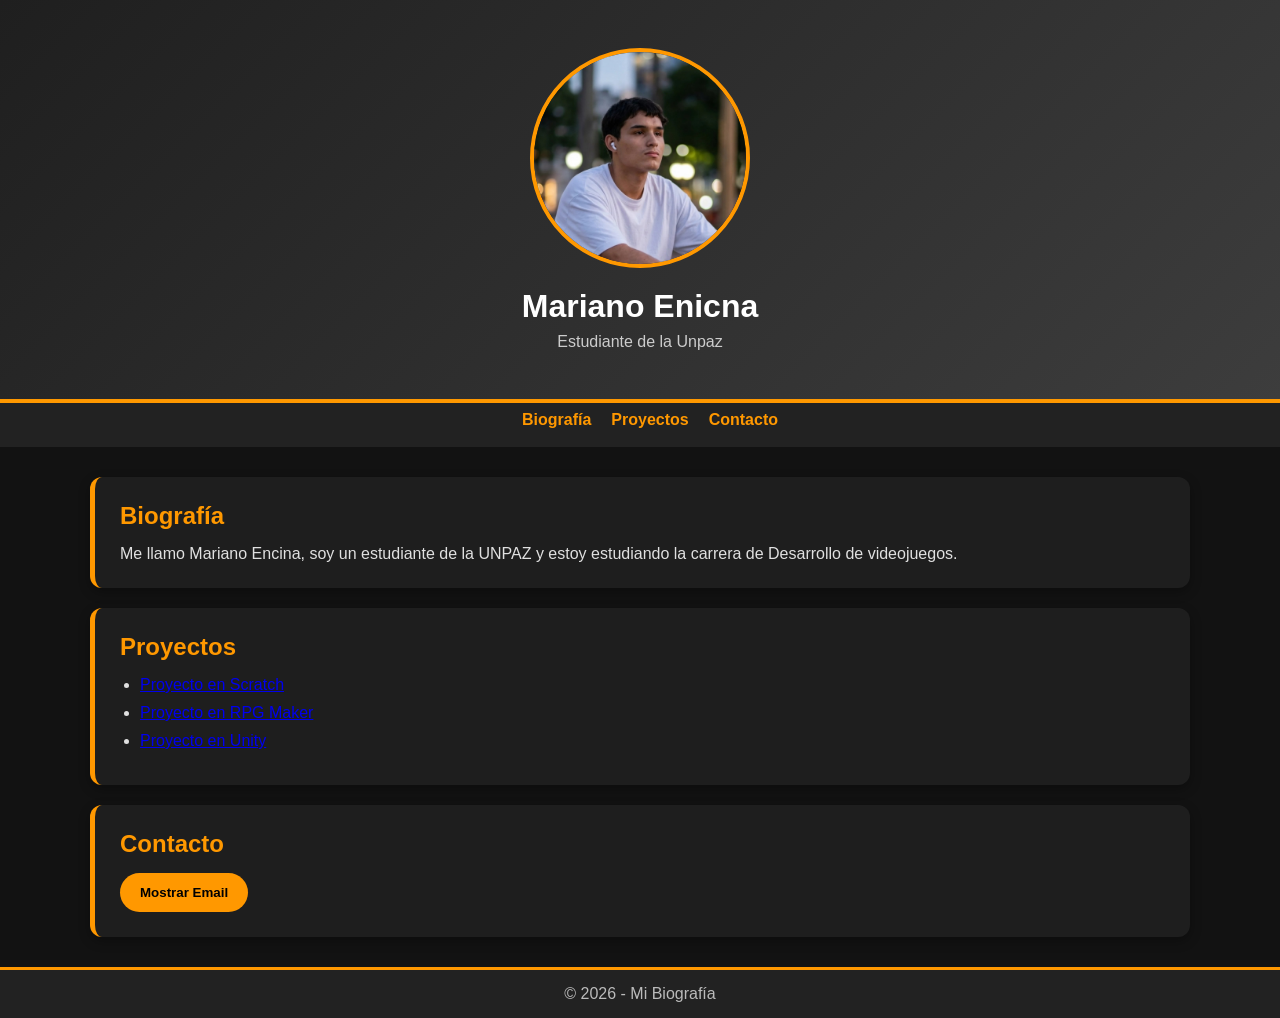
==== index.html @ e713406a "Add files via upload" ====
<!DOCTYPE html>
<html lang="es">
<head>
    <meta charset="UTF-8">
    <meta name="viewport" content="width=device-width, initial-scale=1.0">
    <title>Mariano Encina</title>
    <link rel="stylesheet" href="styles.css">
</head>
<body>

    <header> 
        <div class="overlay">
            <img src="foto_perfil.jpg" alt="Foto de perfil">
            <h1>Mariano Enicna</h1>
            <p>Estudiante de la Unpaz</p>
        </div>
    </header>

    <nav>
        <ul>
            <li><a href="#biografia">Biografía</a></li>
            <li><a href="#Proyectos">Proyectos</a></li>
            <li><a href="#contacto">Contacto</a></li>
        </ul>
    </nav>

    <main>
        <section id="biografia">
            <h2>Biografía</h2>
            <p>
                Me llamo Mariano Encina, soy un estudiante de la UNPAZ y estoy estudiando la carrera de Desarrollo de videojuegos.
            </p>
        </section>

    <section id="Proyectos">
    <h2>Proyectos</h2>
    <ul>
        <li><a href="scratch.html">Proyecto en Scratch</a></li>
        <li><a href="rpgmaker.html">Proyecto en RPG Maker</a></li>
        <li><a href="unity.html">Proyecto en Unity</a></li>
    </ul>
</section>

        <section id="contacto">
            <h2>Contacto</h2>
            <button id="mostrarEmail">Mostrar Email</button>
            <p id="email"></p>
        </section>
    </main>

    <footer>
        <p>&copy; 2026 - Mi Biografía</p>
    </footer>

    <script src="script.js"></script>
</body>
</html>
---- styles.css ----
* {
    margin: 0;
    padding: 0;
    box-sizing: border-box;
}

body {
    font-family: Verdana, sans-serif;
    background: #121212;
    color: #e0e0e0;
}

header {
    background: linear-gradient(135deg, #1f1f1f, #3d3d3d);
    text-align: center;
    padding: 3rem 1rem;
    border-bottom: 4px solid #ff9800;
}

header img {
    width: 220px;
    height: 220px;
    border-radius: 50%;
    border: 4px solid #ff9800;
    margin-bottom: 1rem;
}

header h1 {
    margin-bottom: 0.5rem;
    color: #ffffff;
}

header p {
    color: #cccccc;
}

nav {
    background-color: #222;
    padding: 0.5rem;
}

nav ul {
    display: flex;
    justify-content: center;
    gap: 20px;
    list-style: none;
}

nav a {
    color: #ff9800;
    text-decoration: none;
    font-weight: bold;
    transition: 0.3s;
}

nav a:hover {
    color: white;
}

main {
    width: 90%;
    max-width: 1100px;
    margin: 30px auto;
}

section {
    background-color: #1e1e1e;
    margin-bottom: 20px;
    padding: 25px;
    border-left: 5px solid #ff9800;
    border-radius: 12px;
    box-shadow: 0 4px 12px rgba(0,0,0,0.3);
}

h2 {
    color: #ff9800;
    margin-bottom: 15px;
}

ul {
    padding-left: 20px;
}

li {
    margin-bottom: 10px;
}

button {
    background-color: #ff9800;
    color: black;
    border: none;
    padding: 12px 20px;
    border-radius: 25px;
    font-weight: bold;
    cursor: pointer;
    transition: 0.3s;
}

button:hover {
    transform: scale(1.05);
}

footer {
    background-color: #222;
    text-align: center;
    padding: 15px;
    color: #bbbbbb;
    border-top: 3px solid #ff9800;
}

/* ==========================================================================
   Nuevos estilos para las páginas de los proyectos (Botones y Videos)
   ========================================================================== */
.btn-link {
    display: inline-block;
    padding: 12px 24px;
    text-decoration: none;
    border-radius: 25px;
    font-weight: bold;
    transition: 0.3s;
    margin-right: 15px;
    margin-bottom: 10px;
    text-align: center;
}

/* Animación de agrandado al pasar el mouse (igual a tus otros botones) */
.btn-link:hover {
    transform: scale(1.05);
}


.btn-github {
    background-color: #333333; /* Gris oscuro GitHub */
    color: #ffffff !important;   /* Forzar texto blanco */
}

.btn-word {
    background-color: #2b579a;  /* Azul Word */
    color: #ffffff !important;   /* Forzar texto blanco */
}

.video-responsive {
    position: relative;
    padding-bottom: 56.25%; /* Relación de aspecto 16:9 */
    height: 0;
    overflow: hidden;
    max-width: 100%;
    margin: 20px 0;
    border-radius: 8px;
    border: 2px solid #3d3d3d;
}

.video-responsive iframe {
    position: absolute;
    top: 0;
    left: 0;
    width: 100%;
    height: 100%;
}
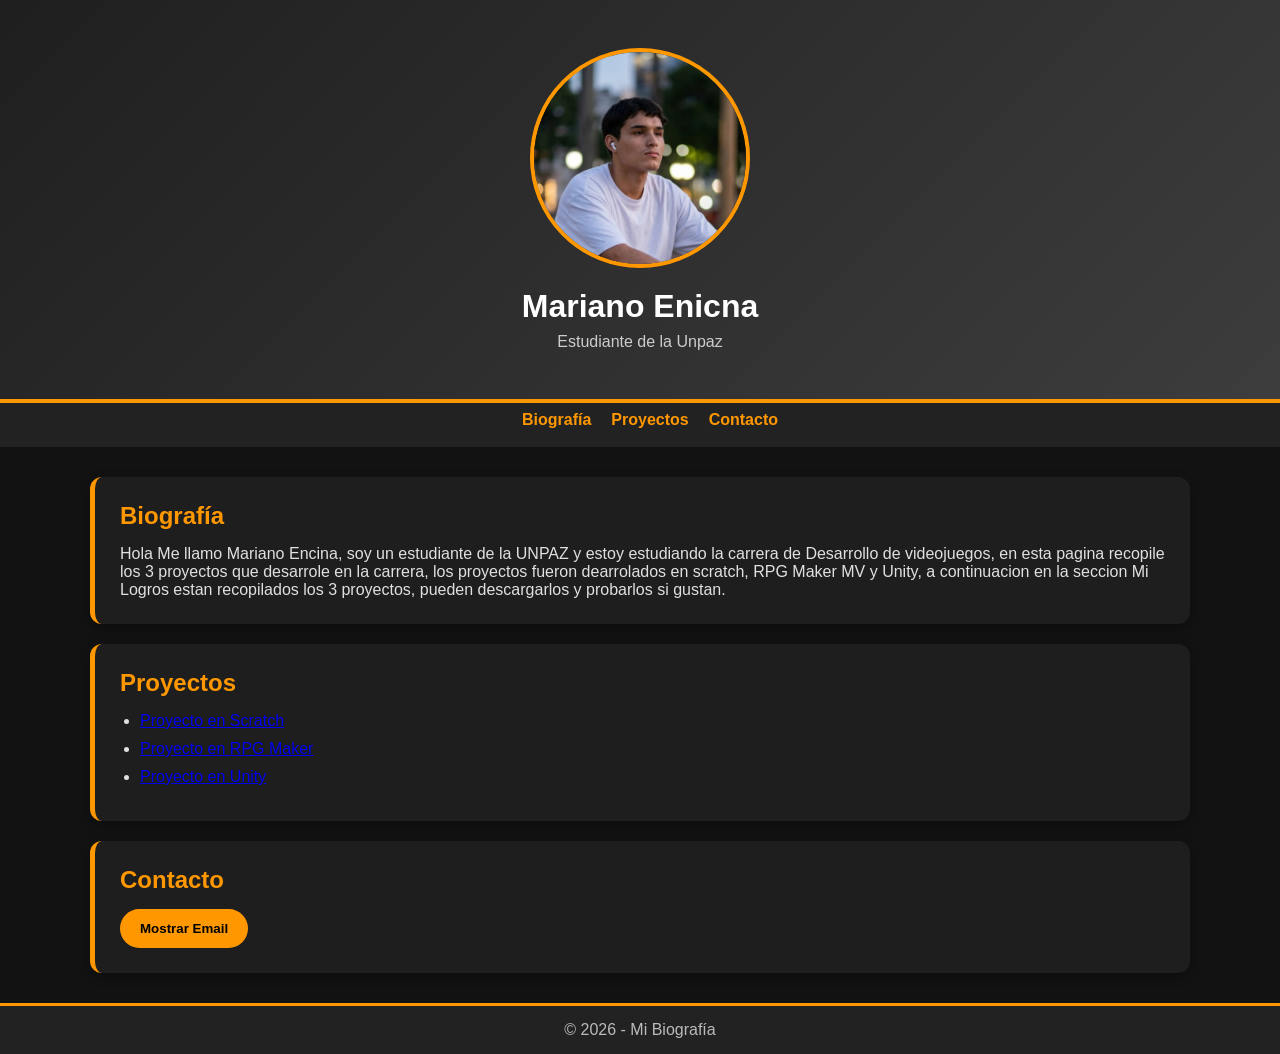
==== commit 6a44db27: "Update index.html Updated biography section to include a more detailed introduction and corrected mi" ====
--- a/index.html
+++ b/index.html
@@ -28,7 +28,9 @@
         <section id="biografia">
             <h2>Biografía</h2>
             <p>
-                Me llamo Mariano Encina, soy un estudiante de la UNPAZ y estoy estudiando la carrera de Desarrollo de videojuegos.
+                Hola Me llamo Mariano Encina, soy un estudiante de la UNPAZ y estoy estudiando la carrera de Desarrollo de videojuegos,
+                en esta pagina recopile los 3 proyectos que desarrole en la carrera, los proyectos fueron dearrolados en scratch, RPG Maker MV y Unity,
+                a continuacion en la seccion Mi Logros estan recopilados los 3 proyectos, pueden descargarlos y probarlos si gustan.
             </p>
         </section>
 
@@ -54,4 +56,4 @@
 
     <script src="script.js"></script>
 </body>
-</html>+</html>
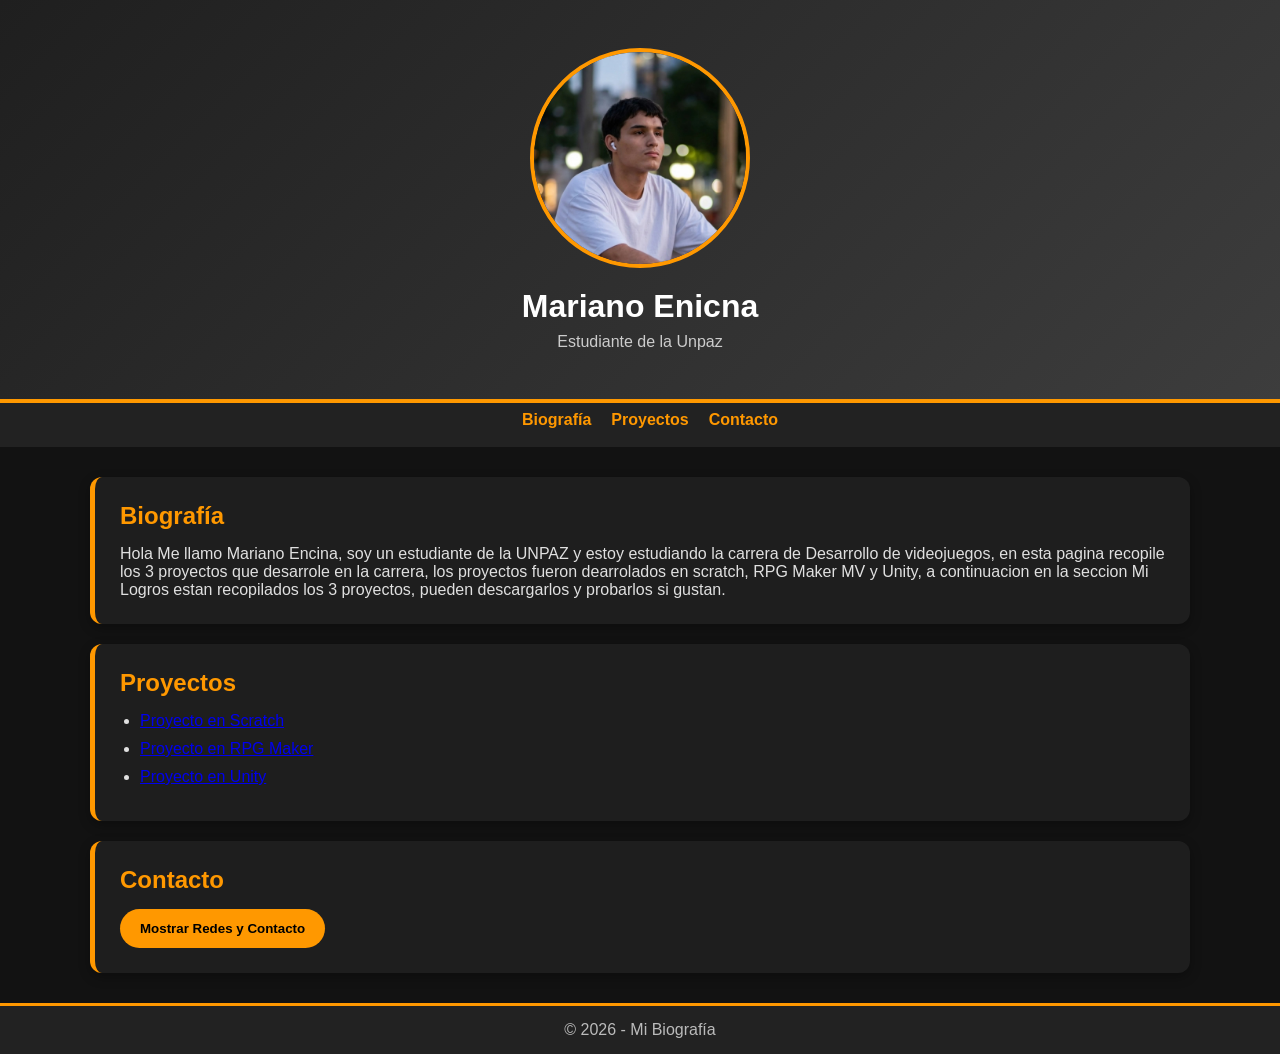
==== commit 7c0dec8d: "Update index.html" ====
--- a/index.html
+++ b/index.html
@@ -43,11 +43,20 @@
     </ul>
 </section>
 
-        <section id="contacto">
-            <h2>Contacto</h2>
-            <button id="mostrarEmail">Mostrar Email</button>
-            <p id="email"></p>
-        </section>
+     <section id="contacto">
+    <h2>Contacto</h2>
+    
+    <button id="mostrarContacto">Mostrar Redes y Contacto</button>
+    
+    <div id="cajaContacto" style="display: none; margin-top: 15px;">
+        <p><strong>Email:</strong> marianoencina2007@gmail.com</p>
+        <p><strong>GitHub:</strong> <a href="https://github.com/Predator61" target="_blank">github.com/Predator61</a></p>
+        <!-- Tu link real de Steam ya configurado -->
+        <p><strong>Steam:</strong> <a href="https://steamcommunity.com/id/Predator61/" target="_blank">Comunidad Steam (Predator61)</a></p>
+        <p><strong>YouTube:</strong> <a href="https://youtube.com/TU_CANAL_ACÁ" target="_blank">Ir a mi Canal</a></p>
+        <p><strong>Instagram:</strong> <a href="https://instagram.com/TU_USER_ACÁ" target="_blank">@TuUsuario</a></p>
+    </div>
+</section>
     </main>
 
     <footer>
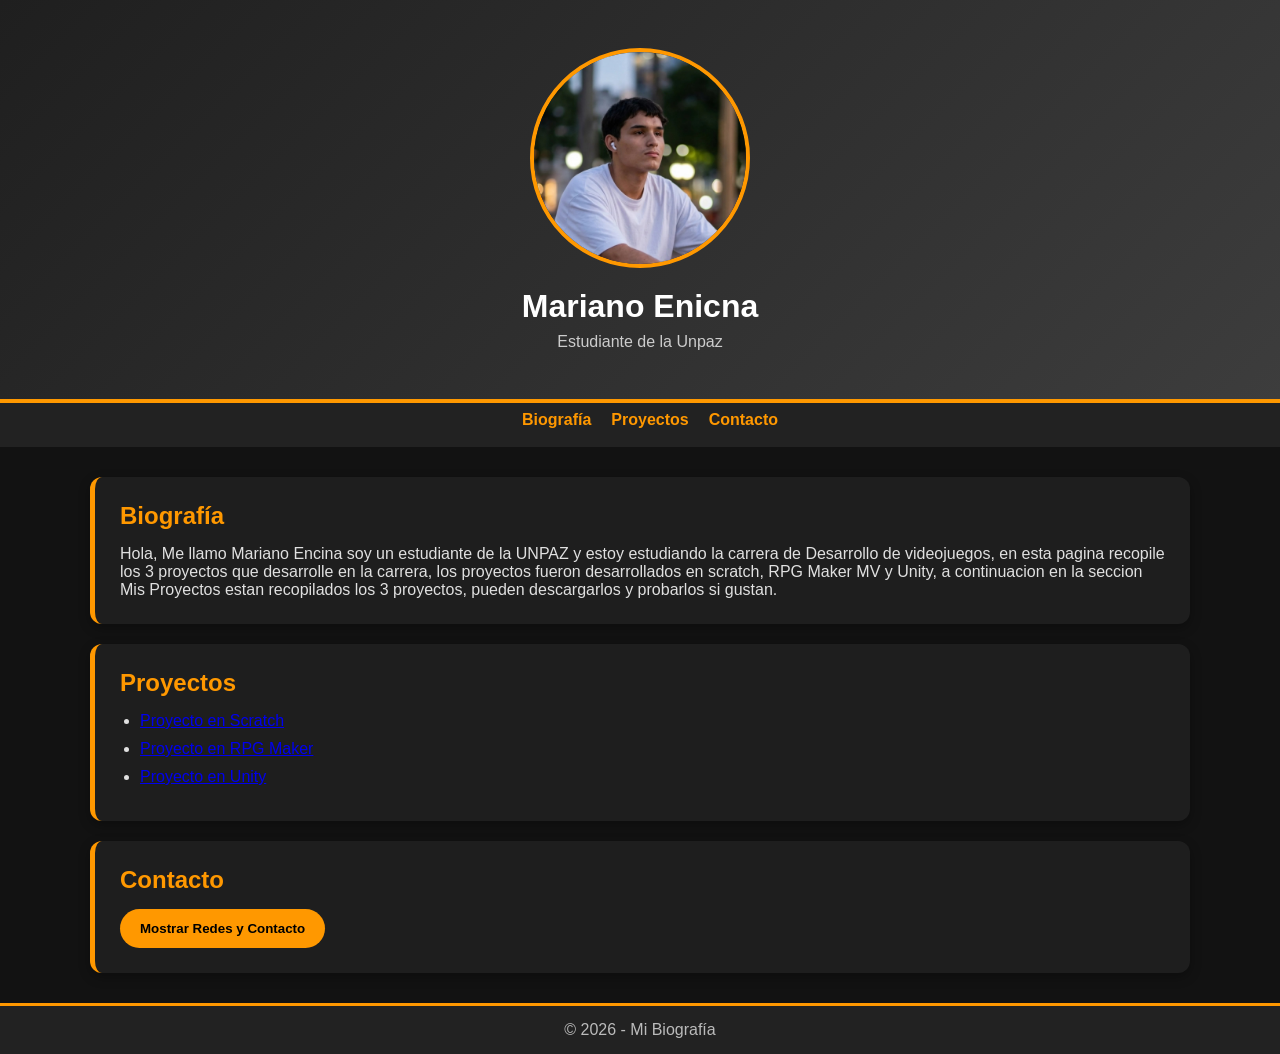
==== commit 2259638d: "Update index.html" ====
--- a/index.html
+++ b/index.html
@@ -28,9 +28,9 @@
         <section id="biografia">
             <h2>Biografía</h2>
             <p>
-                Hola Me llamo Mariano Encina, soy un estudiante de la UNPAZ y estoy estudiando la carrera de Desarrollo de videojuegos,
-                en esta pagina recopile los 3 proyectos que desarrole en la carrera, los proyectos fueron dearrolados en scratch, RPG Maker MV y Unity,
-                a continuacion en la seccion Mi Logros estan recopilados los 3 proyectos, pueden descargarlos y probarlos si gustan.
+                Hola, Me llamo Mariano Encina soy un estudiante de la UNPAZ y estoy estudiando la carrera de Desarrollo de videojuegos,
+                en esta pagina recopile los 3 proyectos que desarrolle en la carrera, los proyectos fueron desarrollados en scratch, RPG Maker MV y Unity,
+                a continuacion en la seccion Mis Proyectos estan recopilados los 3 proyectos, pueden descargarlos y probarlos si gustan.
             </p>
         </section>
 
@@ -43,22 +43,21 @@
     </ul>
 </section>
 
-     <section id="contacto">
-    <h2>Contacto</h2>
-    
-    <button id="mostrarContacto">Mostrar Redes y Contacto</button>
-    
-    <div id="cajaContacto" style="display: none; margin-top: 15px;">
-        <p><strong>Email:</strong> marianoencina2007@gmail.com</p>
-        <p><strong>GitHub:</strong> <a href="https://github.com/Predator61" target="_blank">github.com/Predator61</a></p>
-        <!-- Tu link real de Steam ya configurado -->
-        <p><strong>Steam:</strong> <a href="https://steamcommunity.com/id/Predator61/" target="_blank">Comunidad Steam (Predator61)</a></p>
-        <p><strong>YouTube:</strong> <a href="https://youtube.com/TU_CANAL_ACÁ" target="_blank">Ir a mi Canal</a></p>
-        <p><strong>Instagram:</strong> <a href="https://instagram.com/TU_USER_ACÁ" target="_blank">@TuUsuario</a></p>
-    </div>
-</section>
-    </main>
+     
+    <section id="contacto">
+        <h2>Contacto</h2>
 
+        <button id="mostrarContacto">Mostrar Redes y Contacto</button>
+
+        <div id="cajaContacto" style="display: none; margin-top: 15px;">
+            <p><strong>Email:</strong> encinamariano63@gmail.com</p>
+            <p><strong>GitHub:</strong> <a href="https://github.com/Predator61" target="_blank">github.com/Predator61</a></p>
+            <p><strong>Steam:</strong> <a href="https://steamcommunity.com/id/Predator61/" target="_blank">Comunidad Steam</a></p>
+            <p><strong>YouTube:</strong> <a href="https://www.youtube.com/@elmarian98" target="_blank">Ir a mi Canal</a></p>
+            <p><strong>Instagram:</strong> <a href="https://www.instagram.com/elmariano_ok/" target="_blank">@elmariano_ok</a></p>
+        </div>
+    </section>
+</main>
     <footer>
         <p>&copy; 2026 - Mi Biografía</p>
     </footer>
